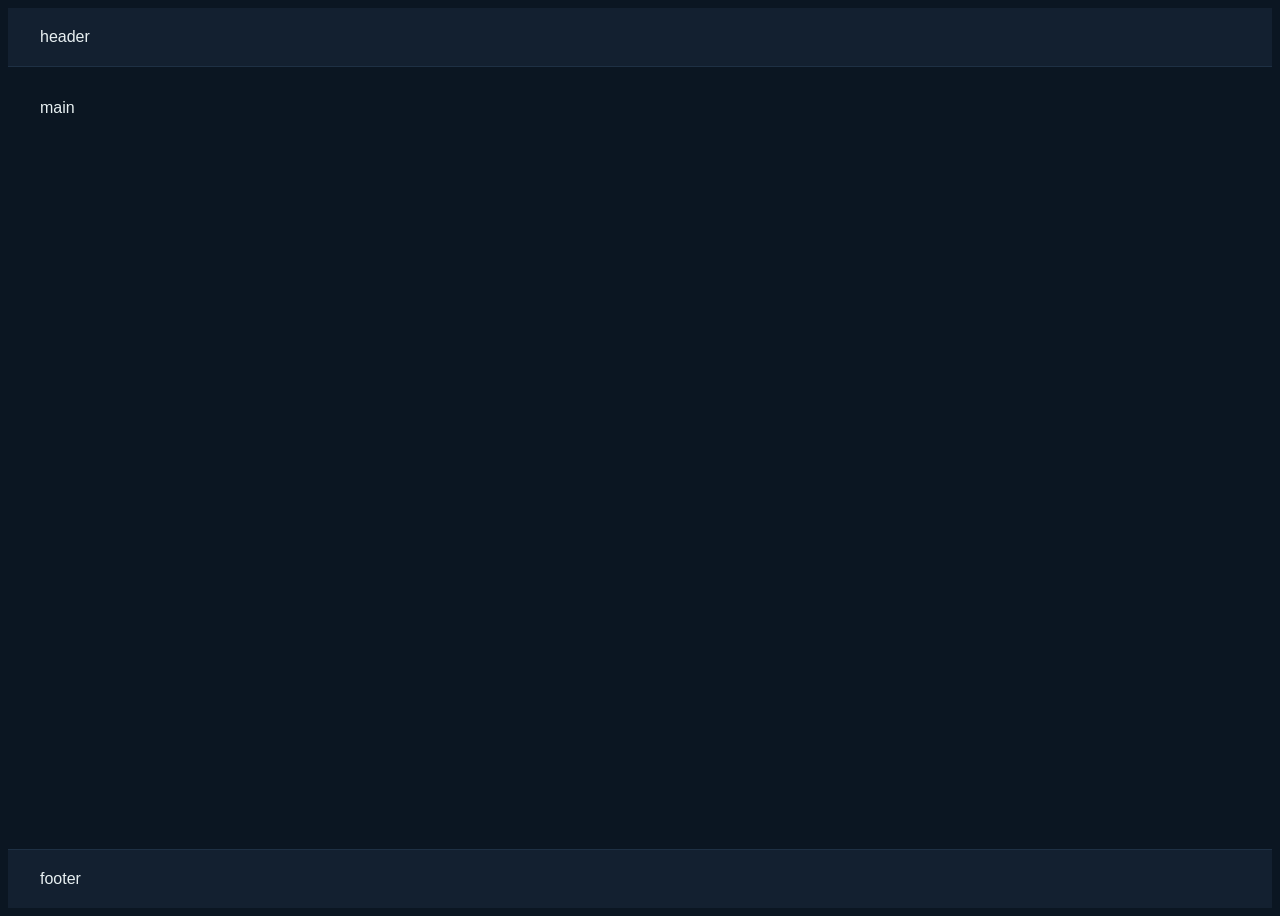
==== index.html @ 0e6f8649 "lektion1" ====
<!DOCTYPE html>
<html lang="en">
<head>
  <meta charset="UTF-8">
  <meta name="viewport" content="width=device-width, initial-scale=1.0">
  <link rel="stylesheet" href="css/style.css">
  <title>Document</title>
</head>
<body>

  <header id="header_name">header</header>


  <main>main</main>


  <footer>footer</footer>
  
</body>
</html>
---- css/style.css ----
body {
      background: #0B1622;
      color: #E8F0F2;
      font-family: sans-serif;
      min-height: 100vh;
      display: flex;
      flex-direction: column;
    }

    header {
      background: #132030;
      border-bottom: 1px solid #1E3044;
      padding: 20px 32px;
    }

    #header_name{
        
    }

    main {
      flex: 1;
      padding: 32px;
    }

    footer {
      background: #132030;
      border-top: 1px solid #1E3044;
      padding: 20px 32px;
    }
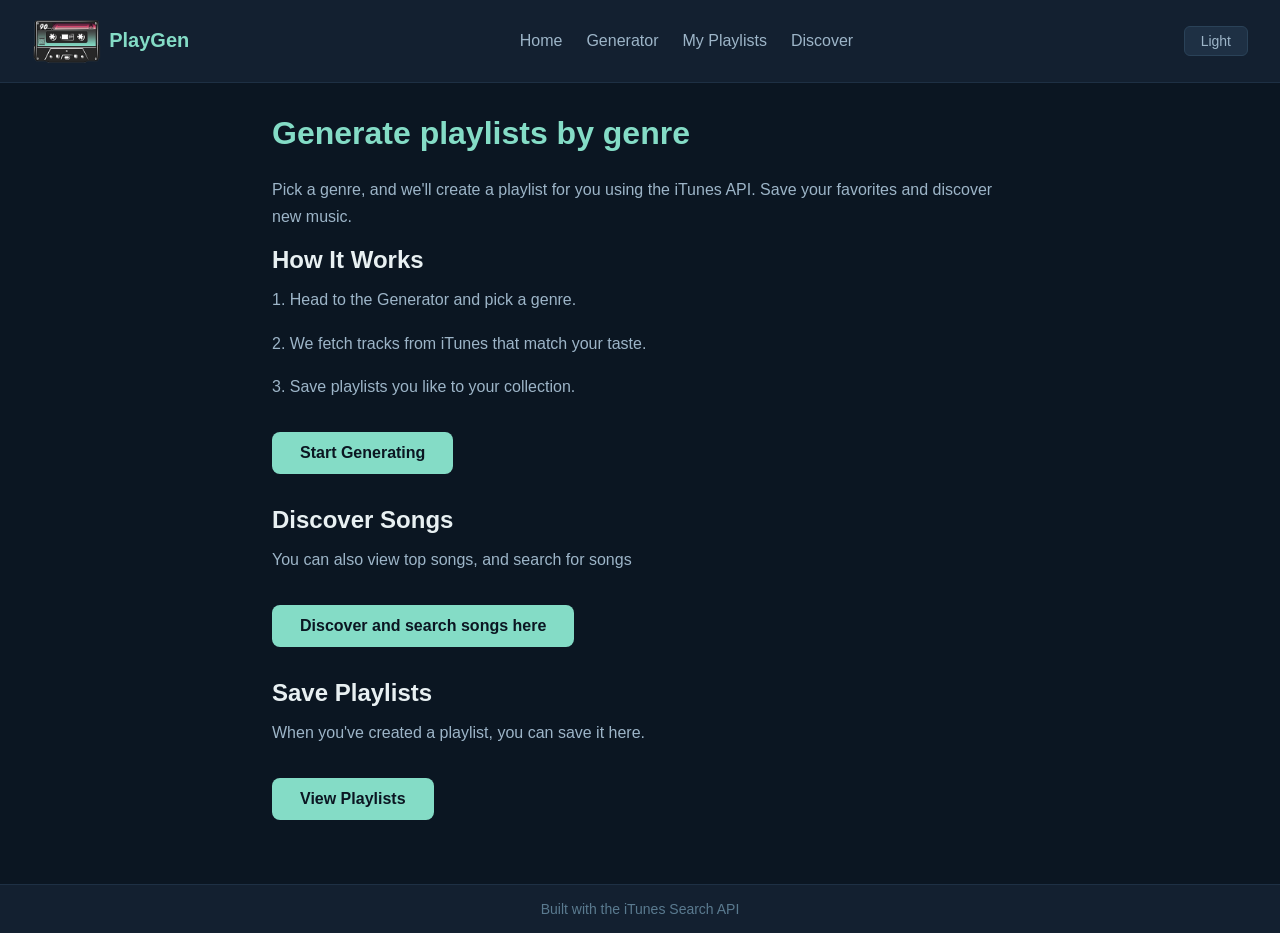
==== commit 0e85b108: "Inlämning inlämning" ====
--- a/index.html
+++ b/index.html
@@ -3,18 +3,67 @@
 <head>
   <meta charset="UTF-8">
   <meta name="viewport" content="width=device-width, initial-scale=1.0">
+  <title>PlaylistGen</title>
   <link rel="stylesheet" href="css/style.css">
-  <title>Document</title>
 </head>
 <body>
 
-  <header id="header_name">header</header>
+  <header class="navbar">
+    <div class="burgerContainer" id="burgerBtn">
+      <div class="burger">
+        <div></div>
+        <div></div>
+        <div></div>
+      </div>
+    </div>
+    <div class="logo"><a href="index.html"><img class="logo-img" src="img/logo.png" alt="logo"> <span class="logo-text">PlayGen</span></a></div>
+    <button id="themeToggle" class="theme-button">Light</button>
+    <nav class="mainNav" id="mainNav">
+      <ul>
+        <li><a href="index.html">Home</a></li>
+        <li><a href="generator.html">Generator</a></li>
+        <li><a href="my_playlist.html">My Playlists</a></li>
+        <li><a href="discover.html">Discover</a></li>
+      </ul>
+    </nav>
+  </header>
 
+  <nav class="desktop">
+    <div class="logo"><a href="index.html"><img class="logo-img" src="img/logo.png" alt="logo"> <span class="logo-text">PlayGen</span></a></div>
+    <ul>
+      <li><a href="index.html">Home</a></li>
+      <li><a href="generator.html">Generator</a></li>
+      <li><a href="my_playlist.html">My Playlists</a></li>
+      <li><a href="discover.html">Discover</a></li>
+    </ul>
+    <button class="theme-button desktop-theme" id="themeToggleDesktop">Light</button>
+  </nav>
 
-  <main>main</main>
+  <main>
+    <div>
+      <h1>Generate playlists by genre</h1>
+      <p>Pick a genre, and we'll create a playlist for you using the iTunes API. Save your favorites and discover new music.</p>
+      <h2>How It Works</h2>
+      <p>1. Head to the Generator and pick a genre.</p>
+      <p>2. We fetch tracks from iTunes that match your taste.</p>
+      <p>3. Save playlists you like to your collection.</p>
+      <a href="generator.html" class="cta-button">Start Generating</a>
+    </div>
 
+    <div class="discover">
+      <h2>Discover Songs</h2>
+      <p>You can also view top songs, and search for songs</p>
+      <a href="discover.html" class="cta-button">Discover and search songs here</a>
+    </div>
 
-  <footer>footer</footer>
-  
+    <div class="playlists">
+      <h2>Save Playlists</h2>
+      <p>When you've created a playlist, you can save it here.</p>
+      <a href="my_playlist.html" class="cta-button">View Playlists</a>
+    </div>
+  </main>
+
+  <footer>Built with the iTunes Search API</footer>
+  <script src="js/main.js"></script>
 </body>
 </html>
--- a/css/style.css
+++ b/css/style.css
@@ -1,31 +1,582 @@
-
-
-    body {
-      background: #0B1622;
-      color: #E8F0F2;
-      font-family: sans-serif;
-      min-height: 100vh;
-      display: flex;
-      flex-direction: column;
-    }
-
-    header {
-      background: #132030;
-      border-bottom: 1px solid #1E3044;
-      padding: 20px 32px;
-    }
-
-    #header_name{
-        
-    }
-
-    main {
-      flex: 1;
-      padding: 32px;
-    }
-
-    footer {
-      background: #132030;
-      border-top: 1px solid #1E3044;
-      padding: 20px 32px;
-    }+* {
+  margin: 0;
+  padding: 0;
+  box-sizing: border-box;
+}
+
+body {
+  background: #0B1622;
+  color: #E8F0F2;
+  font-family: sans-serif;
+  min-height: 100vh;
+  display: flex;
+  flex-direction: column;
+}
+
+a {
+  color: #84DCC6;
+}
+
+nav.desktop {
+  background: #132030;
+  border-bottom: 1px solid #1E3044;
+  padding: 16px 32px;
+  display: flex;
+  justify-content: space-between;
+  align-items: center;
+}
+
+nav.desktop .logo {
+  font-size: 20px;
+  font-weight: bold;
+}
+
+nav.desktop .logo a {
+  text-decoration: none;
+  color: #84DCC6;
+}
+
+nav.desktop ul {
+  list-style: none;
+  display: flex;
+  gap: 24px;
+}
+
+nav.desktop ul a {
+  text-decoration: none;
+  color: #9DB5C8;
+}
+
+nav.desktop ul a:hover {
+  color: #84DCC6;
+}
+
+.navbar {
+  display: none;
+}
+
+main {
+  flex: 1;
+  padding: 32px;
+  max-width: 800px;
+  margin: 0 auto;
+  width: 100%;
+}
+
+h1 {
+  color: #84DCC6;
+  margin-bottom: 24px;
+}
+
+h2 {
+  margin-bottom: 12px;
+}
+
+p {
+  color: #9DB5C8;
+  line-height: 1.7;
+  margin-bottom: 16px;
+}
+
+footer {
+  background: #132030;
+  border-top: 1px solid #1E3044;
+  padding: 16px 32px;
+  text-align: center;
+  color: #5A7A8F;
+  font-size: 14px;
+}
+
+.cta-button {
+  display: inline-block;
+  margin-top: 16px;
+  margin-bottom: 32px;
+  padding: 12px 28px;
+  background: #84DCC6;
+  color: #0B1622;
+  text-decoration: none;
+  border-radius: 8px;
+  font-weight: bold;
+}
+
+.cta-button:hover {
+  background: #9EEBD6;
+}
+
+.genre-section {
+  margin-bottom: 24px;
+}
+
+.genre-section p {
+  color: #9DB5C8;
+  margin-bottom: 12px;
+}
+
+.genre-buttons {
+  display: flex;
+  flex-wrap: wrap;
+  gap: 8px;
+}
+
+.genre-btn {
+  padding: 8px 20px;
+  border: 1px solid #1E3044;
+  border-radius: 20px;
+  background: none;
+  color: #9DB5C8;
+  font-size: 14px;
+  cursor: pointer;
+  text-decoration: none;
+}
+
+.genre-btn:hover {
+  border-color: #84DCC6;
+  color: #84DCC6;
+}
+
+.genre-btn.active {
+  background: #84DCC6;
+  color: #0B1622;
+  border-color: #84DCC6;
+  font-weight: bold;
+}
+
+.generate-btn {
+  display: inline-block;
+  padding: 12px 28px;
+  background: #84DCC6;
+  color: #0B1622;
+  border: none;
+  border-radius: 8px;
+  font-size: 16px;
+  font-weight: bold;
+  cursor: pointer;
+  margin-bottom: 24px;
+  text-decoration: none;
+}
+
+.generate-btn:hover {
+  background: #9EEBD6;
+}
+
+.generate-btn:disabled {
+  background: #1E3044;
+  color: #5A7A8F;
+  cursor: not-allowed;
+}
+
+.loading {
+  color: #84DCC6;
+  margin: 20px 0;
+}
+
+.song-list {
+  display: flex;
+  flex-direction: column;
+  gap: 12px;
+  margin-bottom: 24px;
+}
+
+#results {
+  display: none;
+}
+
+.song {
+  display: flex;
+  align-items: center;
+  gap: 14px;
+  background: #132030;
+  border: 1px solid #1E3044;
+  border-radius: 8px;
+  padding: 12px;
+}
+
+.song img {
+  width: 50px;
+  height: 50px;
+  border-radius: 6px;
+}
+
+.song-info {
+  flex: 1;
+}
+
+.song-title {
+  font-weight: bold;
+  margin-bottom: 2px;
+}
+
+.song-artist {
+  color: #9DB5C8;
+  font-size: 14px;
+}
+
+.song-genre {
+  color: #84DCC6;
+  font-size: 12px;
+}
+
+#searchBar {
+  width: 100%;
+  padding: 12px 15px;
+  font-size: 1rem;
+  background: #1E3044;
+  border: 1px solid #2A4258;
+  color: #84DCC6;
+  border-radius: 5px;
+  margin-bottom: 15px;
+}
+
+#searchBar:focus {
+  outline: none;
+  border-color: #84DCC6;
+}
+
+.song-grid {
+  display: flex;
+  flex-wrap: wrap;
+  gap: 16px;
+  margin-top: 16px;
+}
+
+.song-card {
+  background: #132030;
+  border: 1px solid #1E3044;
+  border-radius: 10px;
+  padding: 14px;
+  width: calc(33.333% - 11px);
+  min-width: 0;
+}
+
+.song-card-img {
+  width: 100%;
+  aspect-ratio: 1;
+  object-fit: cover;
+  border-radius: 6px;
+  margin-bottom: 10px;
+  background: #1E3044;
+  display: block;
+}
+
+.song-card-title {
+  font-weight: bold;
+  margin-bottom: 4px;
+}
+
+.song-card-artist {
+  color: #9DB5C8;
+  font-size: 14px;
+  margin-bottom: 4px;
+}
+
+.song-card-genre {
+  color: #84DCC6;
+  font-size: 12px;
+}
+
+.theme-button {
+  display: none;
+}
+
+.desktop-theme {
+  display: block;
+  background: #1E3044;
+  border: 1px solid #2A4258;
+  color: #9DB5C8;
+  padding: 6px 16px;
+  border-radius: 6px;
+  cursor: pointer;
+  font-size: 14px;
+}
+
+.desktop-theme:hover {
+  border-color: #84DCC6;
+  color: #84DCC6;
+}
+
+[data-theme="light"] body {
+  background: #f5f7fa;
+  color: #333;
+}
+
+[data-theme="light"] h1,
+[data-theme="light"] h2 {
+  color: #2a7a68;
+}
+
+[data-theme="light"] p {
+  color: #555;
+}
+
+[data-theme="light"] a {
+  color: #2a7a68;
+}
+
+[data-theme="light"] nav.desktop {
+  background: #fff;
+  border-bottom: 1px solid #ddd;
+}
+
+[data-theme="light"] nav.desktop ul a {
+  color: #555;
+}
+
+[data-theme="light"] nav.desktop ul a:hover {
+  color: #2a7a68;
+}
+
+[data-theme="light"] .desktop-theme {
+  background: #eee;
+  border-color: #ccc;
+  color: #555;
+}
+
+[data-theme="light"] .desktop-theme:hover {
+  border-color: #2a7a68;
+  color: #2a7a68;
+}
+
+[data-theme="light"] footer {
+  background: #fff;
+  border-top: 1px solid #ddd;
+  color: #999;
+}
+
+[data-theme="light"] .cta-button {
+  background: #2a7a68;
+  color: #fff;
+}
+
+[data-theme="light"] .cta-button:hover {
+  background: #35947e;
+}
+
+[data-theme="light"] .genre-btn {
+  border-color: #ccc;
+  color: #555;
+}
+
+[data-theme="light"] .genre-btn:hover {
+  border-color: #2a7a68;
+  color: #2a7a68;
+}
+
+[data-theme="light"] .genre-btn.active {
+  background: #2a7a68;
+  color: #fff;
+  border-color: #2a7a68;
+}
+
+[data-theme="light"] .generate-btn {
+  background: #2a7a68;
+  color: #fff;
+}
+
+[data-theme="light"] .generate-btn:hover {
+  background: #35947e;
+}
+
+[data-theme="light"] .song-card {
+  background: #fff;
+  border-color: #ddd;
+}
+
+[data-theme="light"] .song-card-img {
+  background: #eee;
+}
+
+[data-theme="light"] .song-card-artist {
+  color: #777;
+}
+
+[data-theme="light"] .song-card-genre {
+  color: #2a7a68;
+}
+
+[data-theme="light"] .song {
+  background: #fff;
+  border-color: #ddd;
+}
+
+[data-theme="light"] .song-artist {
+  color: #777;
+}
+
+[data-theme="light"] .song-genre {
+  color: #2a7a68;
+}
+
+[data-theme="light"] #searchBar {
+  background: #fff;
+  border-color: #ccc;
+  color: #333;
+}
+
+[data-theme="light"] #searchBar:focus {
+  border-color: #2a7a68;
+}
+
+.logo a{
+  height: 100%;
+  display: flex;
+  align-items: center;
+  gap: 8px;
+  text-decoration: none;
+}
+
+.logo-text {
+  margin:auto;
+}
+
+.logo-img {
+  max-height: 50px;
+}
+
+@media (max-width: 1000px) {
+  nav.desktop {
+    display: none;
+  }
+
+  .navbar {
+    display: flex;
+    background: #132030;
+    border-bottom: 1px solid #1E3044;
+    padding: 16px 32px;
+    align-items: center;
+    justify-content: center;
+    position: relative;
+  }
+
+  .mobile_logo a {
+    font-size: 20px;
+    font-weight: bold;
+    color: #84DCC6;
+    text-decoration: none;
+  }
+
+  .burgerContainer {
+    position: absolute;
+    left: 20px;
+    width: 35px;
+    height: 30px;
+    cursor: pointer;
+  }
+
+  .burger {
+    display: flex;
+    flex-direction: column;
+    gap: 5px;
+    justify-content: center;
+    height: 100%;
+  }
+
+  .burger div {
+    height: 3px;
+    background: white;
+    transition: 0.3s;
+  }
+
+  .burgerContainer.open .burger div:nth-child(1) {
+    transform: rotate(45deg) translate(5px, 5px);
+  }
+
+  .burgerContainer.open .burger div:nth-child(2) {
+    opacity: 0;
+  }
+
+  .burgerContainer.open .burger div:nth-child(3) {
+    transform: rotate(-45deg) translate(7px, -6px);
+  }
+
+  .mainNav {
+    position: absolute;
+    top: 100%;
+    left: 0;
+    z-index: 100;
+    background: #132030;
+    min-width: 200px;
+    border: 1px solid #1E3044;
+    border-radius: 0 0 8px 0;
+  }
+
+  .mainNav ul {
+    display: none;
+    list-style: none;
+  }
+
+  .mainNav.showNav ul {
+    display: block;
+  }
+
+  .mainNav ul li a {
+    display: block;
+    padding: 12px 20px;
+    color: #9DB5C8;
+    text-decoration: none;
+  }
+
+  .mainNav ul li a:hover {
+    background: #1E3044;
+    color: #84DCC6;
+  }
+
+  .song-card {
+    width: calc(50% - 8px);
+  }
+
+  .theme-button {
+    display: block;
+    position: absolute;
+    right: 20px;
+    background: #1E3044;
+    border: 1px solid #2A4258;
+    color: #9DB5C8;
+    padding: 6px 14px;
+    border-radius: 6px;
+    cursor: pointer;
+    font-size: 13px;
+  }
+
+  .theme-button:hover {
+    border-color: #84DCC6;
+    color: #84DCC6;
+  }
+
+  .desktop-theme {
+    display: none;
+  }
+
+  [data-theme="light"] .navbar {
+    background: #fff;
+    border-bottom: 1px solid #ddd;
+  }
+
+  [data-theme="light"] .mobile_logo a {
+    color: #2a7a68;
+  }
+
+  [data-theme="light"] .burger div {
+    background: #555;
+  }
+
+  [data-theme="light"] .theme-button {
+    background: #eee;
+    border-color: #ccc;
+    color: #555;
+  }
+
+  [data-theme="light"] .mainNav {
+    background: #fff;
+    border-color: #ddd;
+  }
+
+  [data-theme="light"] .mainNav ul li a {
+    color: #555;
+  }
+
+  [data-theme="light"] .mainNav ul li a:hover {
+    background: #f0f4f8;
+    color: #2a7a68;
+  }
+
+} 
